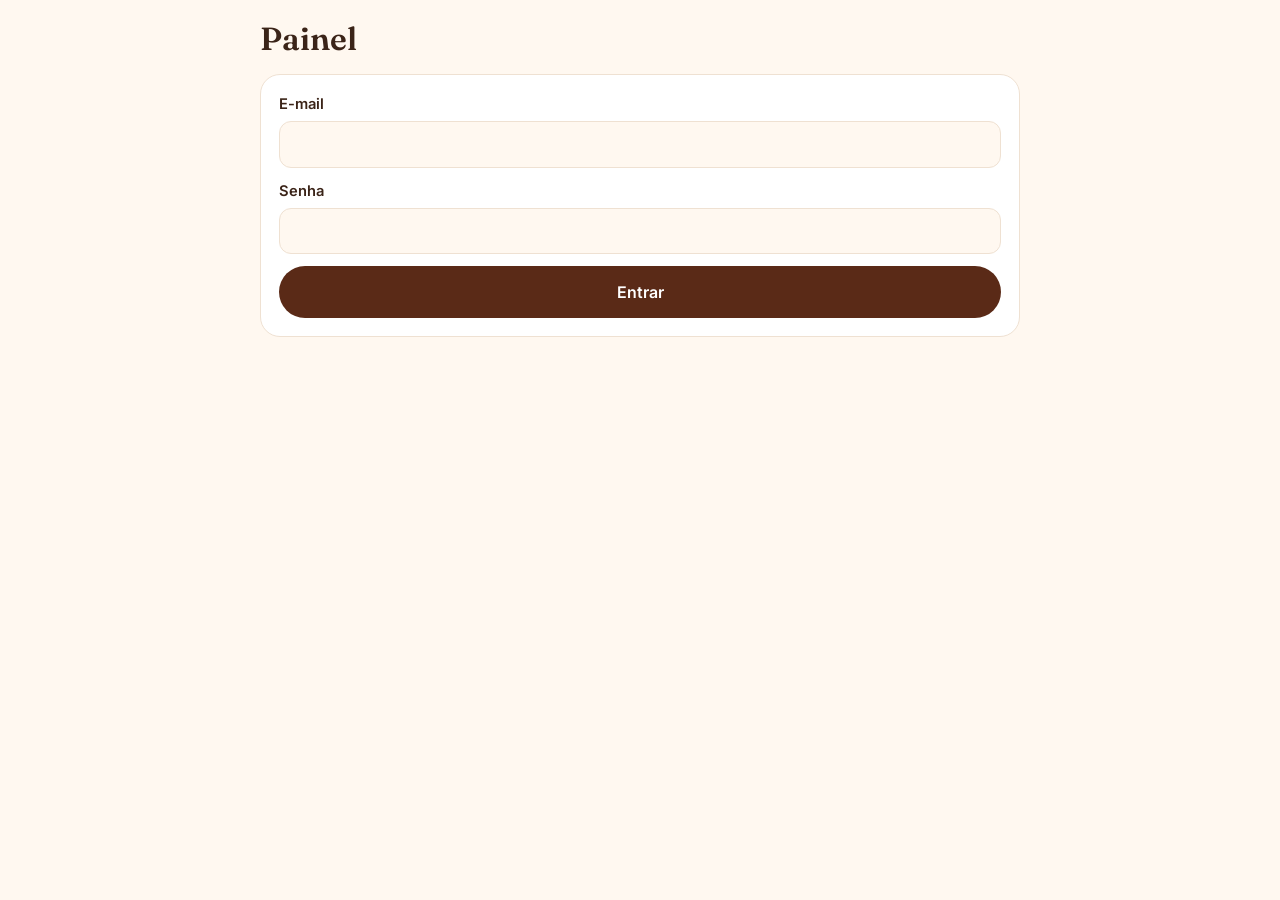
==== admin/index.html @ 4c9772da "primeiro commit" ====
<!DOCTYPE html>
<html lang="pt-BR"><head>
<meta charset="UTF-8"><meta name="viewport" content="width=device-width, initial-scale=1">
<meta name="robots" content="noindex,nofollow">
<title>Admin — Brownie por Amanda Gabriel</title>
<link href="https://fonts.googleapis.com/css2?family=Fraunces:wght@600&family=Inter:wght@400;600&display=swap" rel="stylesheet">
<link rel="stylesheet" href="../css/pedido.css"><link rel="stylesheet" href="admin.css">
</head><body>
<main class="wrap adm">
  <header class="adm-top"><h1>Painel</h1><button id="sair" class="btn sm ghost" hidden>Sair</button></header>

  <section id="setup" hidden><p>Configure o Supabase em <code>js/config.js</code> (veja <code>supabase.sql</code>) para usar o painel.</p></section>

  <form id="login" hidden class="card">
    <label class="field">E-mail<input name="email" type="email" required autocomplete="username"></label>
    <label class="field">Senha<input name="senha" type="password" required autocomplete="current-password"></label>
    <p id="login-erro" class="erro" hidden></p>
    <button class="btn">Entrar</button>
  </form>

  <div id="app" hidden>
    <nav class="tabs" id="abas">
      <a href="#pedidos" data-t="pedidos" class="on">Pedidos <span id="novos" class="badge" hidden>0</span></a>
      <a href="#produtos" data-t="produtos">Produtos</a>
      <a href="#config" data-t="config">Configurações</a>
    </nav>

    <section id="t-pedidos"><div id="lista-ped"></div></section>

    <section id="t-produtos" hidden>
      <button id="novo" class="btn sm">+ Novo produto</button>
      <form id="f-prod" class="card" hidden>
        <input type="hidden" name="id">
        <label class="field">Nome<input name="nome" required></label>
        <label class="field">Categoria<input name="categoria" required list="cats" value="Brownies"></label><datalist id="cats"></datalist>
        <label class="field">Descrição<textarea name="descricao" rows="2"></textarea></label>
        <label class="field">Foto (URL ou caminho, ex.: assets/images/x.jpg)<input name="img"></label>
        <label class="field">Preço base (R$) — deixe só o preço aqui se não houver opções<input name="preco" inputmode="decimal"></label>
        <label class="field">Opções (uma linha por grupo)<textarea name="opcoes" rows="3" placeholder="Tamanho: Pequeno=8, Grande=14&#10;Recheio: Brigadeiro=0, Ninho=0"></textarea></label>
        <p class="muted">Em cada opção, o valor depois do "=" é o preço (some ao preço base). Com opções, deixe o preço base vazio.</p>
        <label class="field">Ordem na lista<input name="ordem" type="number" value="0"></label>
        <p id="prod-erro" class="erro" hidden></p>
        <div class="row"><button class="btn sm">Salvar</button><button type="button" id="cancela" class="btn sm ghost">Cancelar</button></div>
      </form>
      <div id="lista-prod"></div>
    </section>

    <section id="t-config" hidden>
      <form id="f-cfg" class="card">
        <label class="field">WhatsApp (com 55 e DDD)<input name="whatsapp" required></label>
        <label class="field">Taxa de entrega padrão (R$)<input name="taxaEntrega" inputmode="decimal" required></label>
        <label class="field">Prazo padrão (ex.: 40-60min)<input name="tempo" required></label>
        <label class="field">Pedido mínimo (R$)<input name="pedidoMinimo" inputmode="decimal" required></label>
        <label class="field">Taxa e prazo por bairro (uma linha por bairro)<textarea name="zonas" rows="6" placeholder="Centro = 5, 30-40min&#10;Universitário = 8, 45-60min"></textarea></label>
        <p class="muted">Bairros que não estiverem na lista usam a taxa e o prazo padrão.</p>
        <p id="cfg-msg" class="muted" role="status"></p>
        <button class="btn sm">Salvar configurações</button>
      </form>
    </section>
  </div>
</main>
<script src="../js/config.js"></script><script src="../js/db.js"></script><script src="admin.js"></script>
</body></html>
---- css/pedido.css ----
:root{--bg:#fff8f0;--surface:#fff;--ink:#3b2418;--muted:#7a6558;--line:#efe1d2;--accent:#5a2a17;--accent-dark:#43200f;--soft:#f4e8dc;--radius:20px;--max:1100px;--serif:"Fraunces",Georgia,serif;--sans:"Inter",system-ui,-apple-system,"Segoe UI",sans-serif}
*{box-sizing:border-box;margin:0}
html{scroll-behavior:smooth;scroll-padding-top:130px}
body{font:16px/1.5 var(--sans);color:var(--ink);background:var(--bg);padding-bottom:90px}
button,input,textarea,select{font:inherit;color:inherit}
button{cursor:pointer}
:focus-visible{outline:3px solid var(--accent);outline-offset:2px}
[hidden]{display:none!important}
.wrap{width:min(100% - 32px,var(--max));margin:0 auto}
h1,h2,h3{font-family:var(--serif);font-weight:600;line-height:1.2}
.muted{color:var(--muted);font-size:.95rem}

.top{background:rgba(255,248,240,.94);backdrop-filter:blur(10px);border-bottom:1px solid var(--line)}
.top-bar{display:flex;align-items:center;justify-content:space-between;gap:16px;min-height:66px}
.logo{display:flex;align-items:center;gap:10px;color:var(--accent);font:600 1.3rem/1 var(--serif);text-decoration:none}
.logo img{height:34px;width:auto}
.search{display:flex;align-items:center;gap:8px;flex:0 1 320px;padding:0 14px;border-radius:99px;background:var(--soft)}
.search svg{width:18px;height:18px;fill:var(--muted)}
.search input{flex:1;min-width:0;padding:11px 0;border:0;background:none;outline:none}

.banner{margin-top:18px;height:220px;overflow:hidden;border-radius:var(--radius);background:var(--accent)}
.banner img{width:100%;height:100%;object-fit:cover;object-position:50% 40%}
.store{position:relative;display:flex;gap:16px;align-items:center;width:min(100%,600px);margin:-48px auto 0;padding:18px;border:1px solid var(--line);border-radius:var(--radius);background:var(--surface);box-shadow:0 10px 30px rgba(59,36,24,.1)}
.store-logo{width:70px;height:70px;padding:10px;border-radius:50%;object-fit:contain;background:var(--soft)}
.store h1{font-size:1.4rem}
.status{font-size:.9rem;font-weight:600;color:#b45309}
.status.on{color:#15803d}
.chips{display:flex;flex-wrap:wrap;gap:8px;margin-top:8px;padding:0;list-style:none}
.chips li{padding:4px 12px;border-radius:99px;background:var(--soft);font-size:.8rem;font-weight:600}

.tabs{position:sticky;top:0;z-index:5;display:flex;gap:6px;margin-top:26px;padding:10px 0;overflow-x:auto;background:var(--bg);border-bottom:1px solid var(--line);scrollbar-width:none}
.tabs a{flex:none;padding:8px 14px;border-bottom:3px solid transparent;color:var(--muted);font-weight:600;text-decoration:none}
.tabs a.on{color:var(--ink);border-color:var(--accent)}
.cat{padding-top:28px}
.cat h2{margin-bottom:16px;font-size:1.6rem}
.grid{display:grid;grid-template-columns:repeat(auto-fill,minmax(300px,1fr));gap:16px}
.item{display:flex;gap:14px;width:100%;padding:0;border:0;border-radius:14px;background:none;text-align:left}
.item:hover h3{color:var(--accent)}
.thumb{flex:none;display:grid;place-items:center;width:120px;height:120px;overflow:hidden;border-radius:12px;background:#d9d9d9}
.thumb img{width:100%;height:100%;object-fit:cover}
.thumb svg{width:64px;height:64px;fill:none;stroke:#9a9a9a;stroke-width:1.5}
.info{display:flex;flex-direction:column;gap:4px;min-width:0}
.info h3{font:600 1.05rem var(--sans)}
.info p{display:-webkit-box;-webkit-line-clamp:3;-webkit-box-orient:vertical;overflow:hidden;color:var(--muted);font-size:.9rem}
.info b{margin-top:auto;font-weight:600}
.vazio{padding:60px 0;text-align:center;color:var(--muted)}

.footer{display:grid;justify-items:center;gap:12px;padding:40px 16px 20px;color:var(--muted);font-size:.9rem;text-align:center}

.btn{display:inline-flex;align-items:center;justify-content:center;gap:8px;padding:14px 24px;border:0;border-radius:99px;background:var(--accent);color:#fff;font-weight:600;transition:.2s}
.btn:hover{background:var(--accent-dark)}
.btn.wa{width:100%;background:#16a34a}.btn.wa:hover{background:#15803d}
.cart-bar{position:fixed;z-index:20;left:50%;bottom:16px;transform:translateX(-50%);display:flex;align-items:center;justify-content:space-between;gap:14px;width:min(100% - 32px,520px);padding:14px 20px;border:0;border-radius:99px;background:var(--accent);color:#fff;box-shadow:0 10px 26px rgba(0,0,0,.28)}
.badge{display:grid;place-items:center;min-width:26px;height:26px;border-radius:50%;background:#fff;color:var(--accent);font-size:.85rem;font-weight:700}

.overlay{position:fixed;inset:0;z-index:30;background:rgba(30,15,8,.5)}
.sheet{position:fixed;z-index:40;left:50%;top:50%;transform:translate(-50%,-50%);display:flex;flex-direction:column;width:min(100%,480px);max-height:92vh;overflow:hidden;border-radius:var(--radius);background:var(--surface)}
.sheet-body{flex:1;overflow-y:auto;padding:20px;display:grid;gap:14px;align-content:start}
.sheet-foot{display:flex;align-items:center;gap:12px;padding:14px 20px;border-top:1px solid var(--line)}
.sheet-foot.col{flex-direction:column;align-items:stretch}
.sheet-foot .btn{flex:1}
.x{position:absolute;z-index:2;top:10px;right:10px;width:36px;height:36px;border:0;border-radius:50%;background:rgba(255,255,255,.92);font-size:1.5rem;line-height:1}
.m-img{height:200px;display:grid;place-items:center;background:#d9d9d9}
.m-img img{width:100%;height:100%;object-fit:cover}
.m-img:empty{display:none}
.grp legend{margin-bottom:6px;font-weight:600}
.grp{padding:0;border:0}
.opt{display:flex;justify-content:space-between;gap:10px;padding:12px 14px;margin-bottom:8px;border:2px solid var(--line);border-radius:12px;cursor:pointer}
.opt:has(input:checked){border-color:var(--accent);background:var(--soft)}
.opt input{accent-color:var(--accent);margin-right:8px}
.field{display:grid;gap:6px;padding:0;border:0;font-weight:600;font-size:.92rem}
.field input,.field textarea,.field select{padding:11px 12px;border:1px solid var(--line);border-radius:12px;background:var(--bg);font-weight:400;resize:vertical}
.radio{display:inline-flex;gap:6px;margin-right:16px;font-weight:400}
.radio input{accent-color:var(--accent)}
.qty{display:flex;align-items:center;gap:6px}
.qty button{width:34px;height:34px;border:1px solid var(--line);border-radius:50%;background:var(--surface);font-size:1.2rem}
.qty span{min-width:24px;text-align:center;font-weight:600}
.drawer{left:auto;right:0;top:0;transform:none;width:min(100%,440px);max-height:100vh;height:100vh;border-radius:var(--radius) 0 0 var(--radius)}
.drawer .x{background:var(--soft)}
.itens{display:grid;gap:12px;padding:0;list-style:none}
.itens li{display:grid;grid-template-columns:1fr auto;gap:4px 12px;padding-bottom:12px;border-bottom:1px solid var(--line)}
.itens small{grid-column:1;color:var(--muted)}
.itens .qty{grid-column:1}
.itens b{grid-row:1;grid-column:2}
.totais{display:grid;gap:4px;font-size:.95rem}
.totais div{display:flex;justify-content:space-between}
.totais dd{margin:0}
.totais .tot{padding-top:6px;border-top:1px solid var(--line);font-size:1.15rem;font-weight:700}
.erro{color:#b91c1c;font-size:.9rem;font-weight:600}

@media(max-width:640px){
  .search{flex:1}.logo span{display:none}
  .banner{height:150px}
  .sheet:not(.drawer){top:auto;bottom:0;transform:translateX(-50%);border-radius:var(--radius) var(--radius) 0 0}
  .drawer{border-radius:0}
}
@media(prefers-reduced-motion:reduce){html{scroll-behavior:auto}*{transition:none!important}}

/* Endereço / CEP */
.addr{display:grid;grid-template-columns:minmax(0,1fr) minmax(0,1fr);gap:12px}
.addr input,.field input:not([type=radio]):not([type=checkbox]),.field textarea,.field select{min-width:0;width:100%}
.addr .w2{grid-column:span 2}.addr .w3{grid-column:1/-1}
.addr>label:first-child{grid-column:1/-1}
.ent{padding:10px 14px;border-radius:12px;background:var(--soft);font-weight:600;font-size:.92rem}
.erro{padding:8px 12px;border-radius:10px;background:#fee2e2}
---- admin/admin.css ----
.adm{padding:20px 0 60px;max-width:760px}
.adm-top{display:flex;justify-content:space-between;align-items:center;margin-bottom:16px}
.card{display:grid;gap:12px;margin:14px 0;padding:18px;border:1px solid var(--line);border-radius:var(--radius);background:var(--surface)}
.btn.sm{padding:9px 18px;font-size:.92rem}
.btn.ghost{background:none;color:var(--ink);border:2px solid var(--line)}
.btn.ghost:hover{background:var(--soft)}
.btn.red{background:#b91c1c}
.row{display:flex;gap:10px;flex-wrap:wrap}
.tabs{position:static;margin-top:0}
.ped,.prod{margin:14px 0;padding:16px;border:1px solid var(--line);border-radius:var(--radius);background:var(--surface);display:grid;gap:6px}
.ped.novo{border-color:var(--accent);box-shadow:0 0 0 2px var(--soft)}
.ped header,.prod header{display:flex;justify-content:space-between;gap:10px;align-items:baseline}
.ped ul{margin:4px 0;padding-left:18px}
.ped select{padding:8px;border:1px solid var(--line);border-radius:10px;background:var(--bg)}
.tag{padding:2px 10px;border-radius:99px;background:var(--soft);font-size:.8rem;font-weight:600}
.off{opacity:.55}
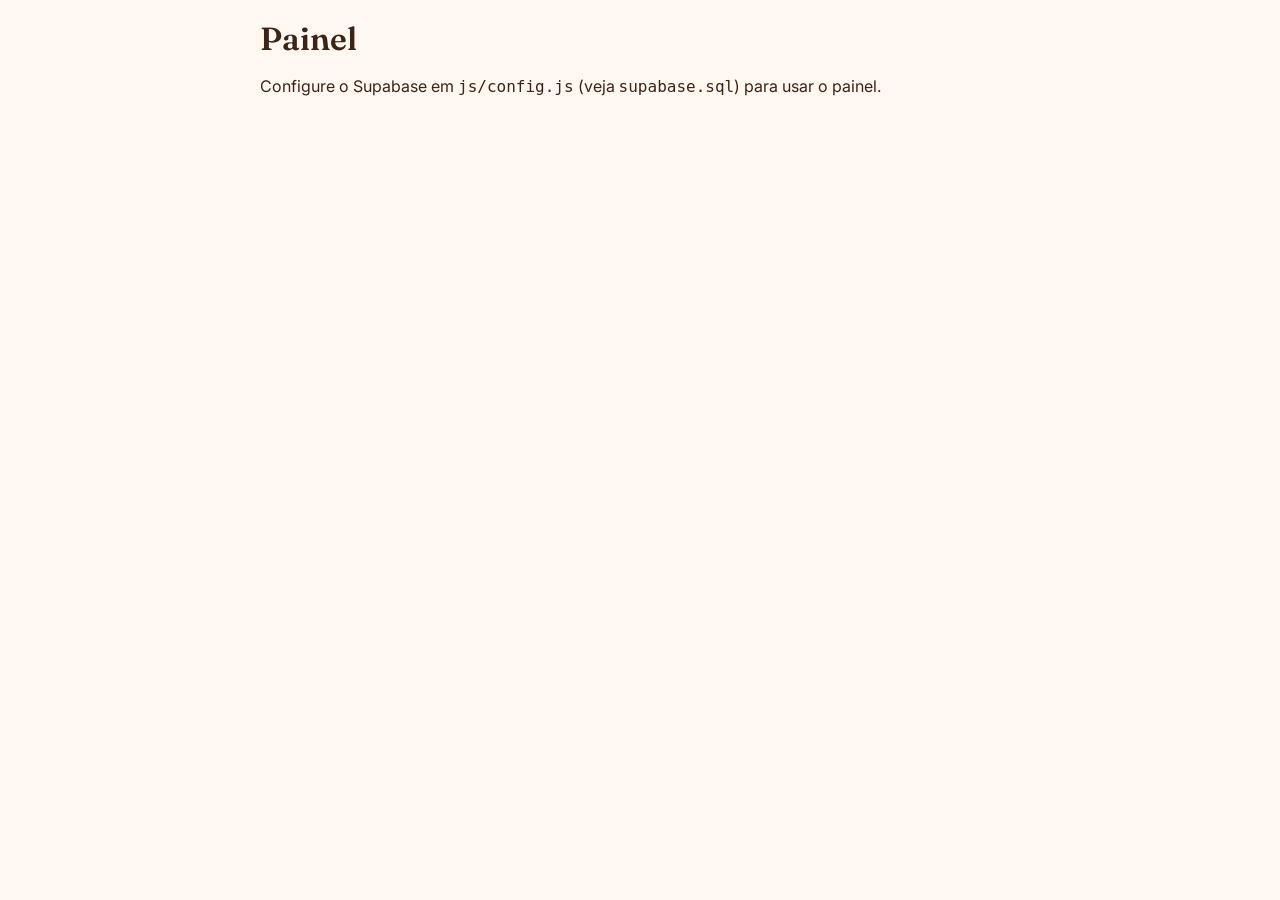
==== commit 47233567: "primeiro commit" ====
--- a/admin/index.html
+++ b/admin/index.html
@@ -32,7 +32,7 @@
       <form id="f-prod" class="card" hidden>
         <input type="hidden" name="id">
         <label class="field">Nome<input name="nome" required></label>
-        <label class="field">Categoria<input name="categoria" required list="cats" value="Brownies"></label><datalist id="cats"></datalist>
+        <label class="field">Categoria<input name="categoria" required list="cats" placeholder="Escolha ou digite: Brownies, Cookies..."></label><datalist id="cats"></datalist>
         <label class="field">Descrição<textarea name="descricao" rows="2"></textarea></label>
         <label class="field">Foto (URL ou caminho, ex.: assets/images/x.jpg)<input name="img"></label>
         <label class="field">Preço base (R$) — deixe só o preço aqui se não houver opções<input name="preco" inputmode="decimal"></label>
--- a/css/pedido.css
+++ b/css/pedido.css
@@ -60,8 +60,8 @@
 .sheet-foot.col{flex-direction:column;align-items:stretch}
 .sheet-foot .btn{flex:1}
 .x{position:absolute;z-index:2;top:10px;right:10px;width:36px;height:36px;border:0;border-radius:50%;background:rgba(255,255,255,.92);font-size:1.5rem;line-height:1}
-.m-img{height:200px;display:grid;place-items:center;background:#d9d9d9}
-.m-img img{width:100%;height:100%;object-fit:cover}
+.m-img{position:relative;flex:none;height:220px;overflow:hidden;background:#d9d9d9}
+.m-img img{position:absolute;inset:0;display:block;width:100%;height:100%;object-fit:cover}
 .m-img:empty{display:none}
 .grp legend{margin-bottom:6px;font-weight:600}
 .grp{padding:0;border:0}
@@ -103,3 +103,6 @@
 .addr>label:first-child{grid-column:1/-1}
 .ent{padding:10px 14px;border-radius:12px;background:var(--soft);font-weight:600;font-size:.92rem}
 .erro{padding:8px 12px;border-radius:10px;background:#fee2e2}
+
+/* Aviso de pedido mínimo */
+.aviso{padding:8px 12px;border-radius:10px;background:#fef3c7;color:#92400e;font-size:.9rem;font-weight:600}
